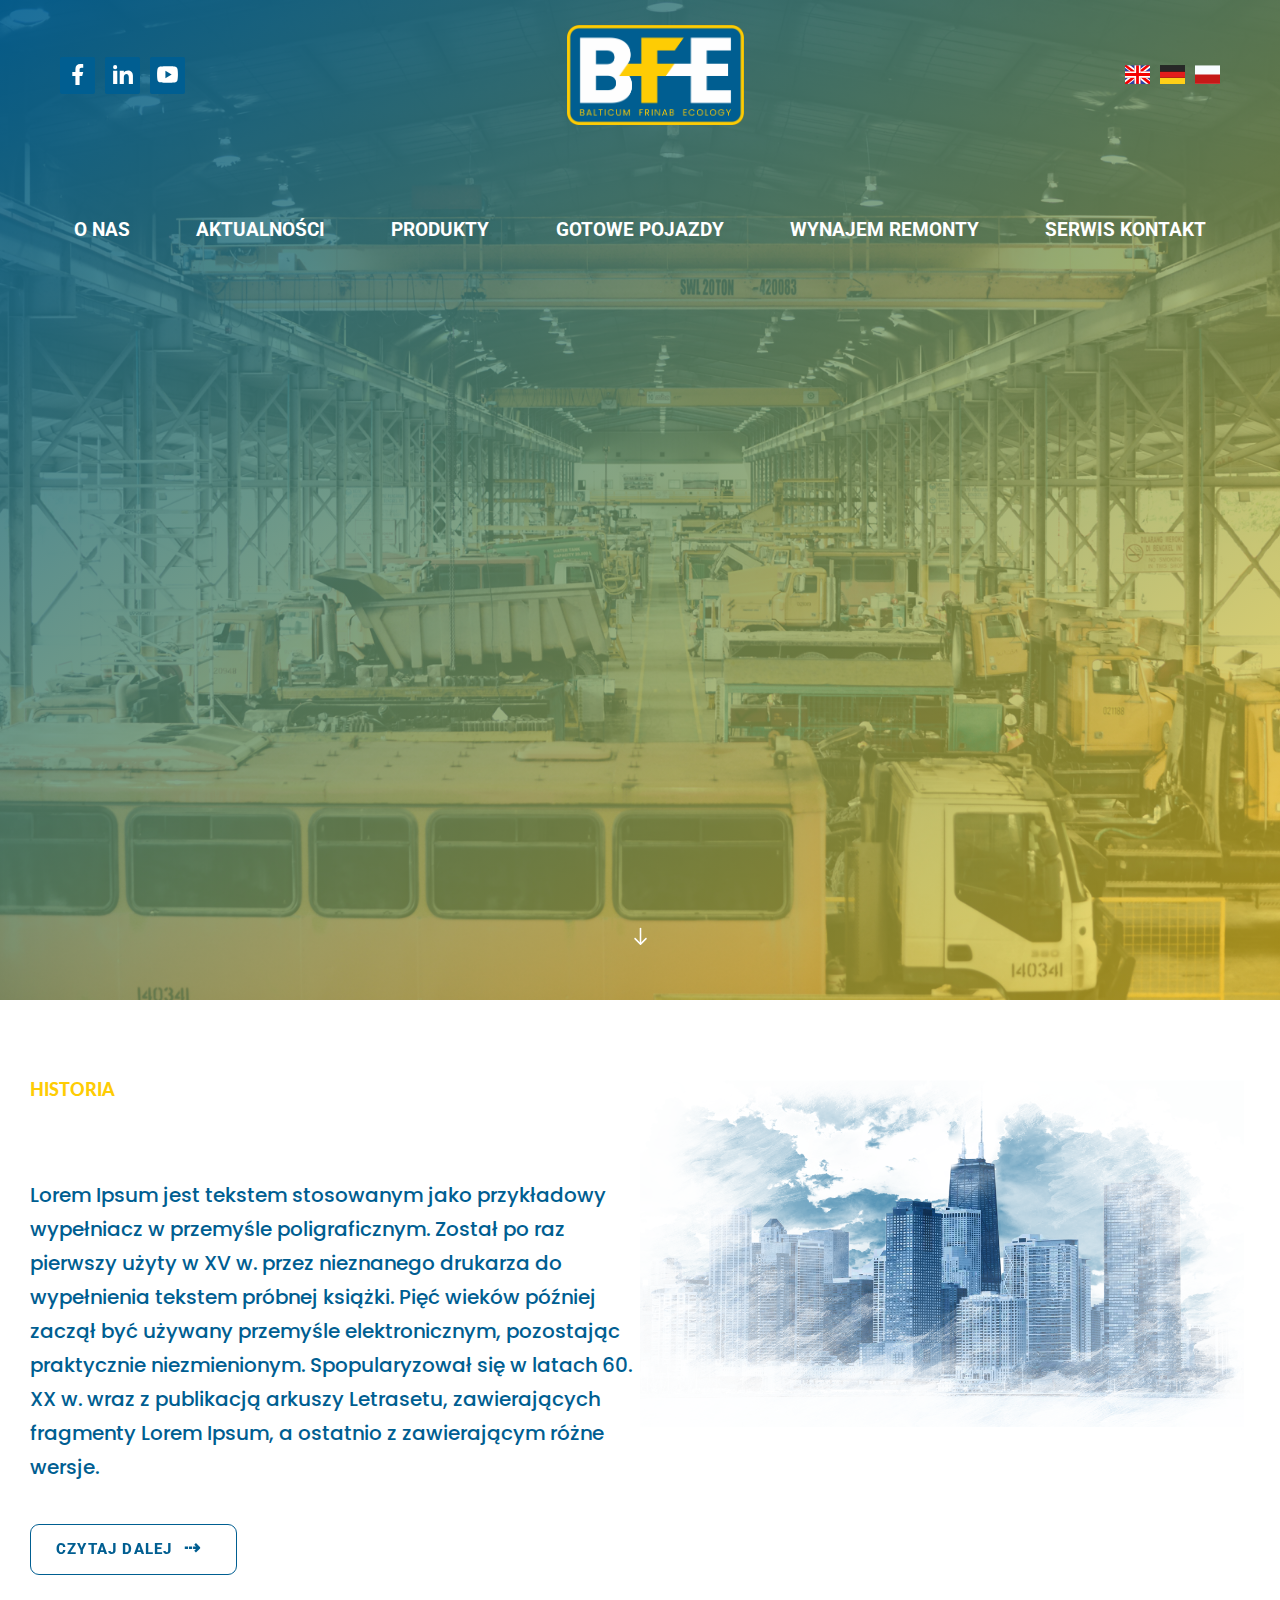
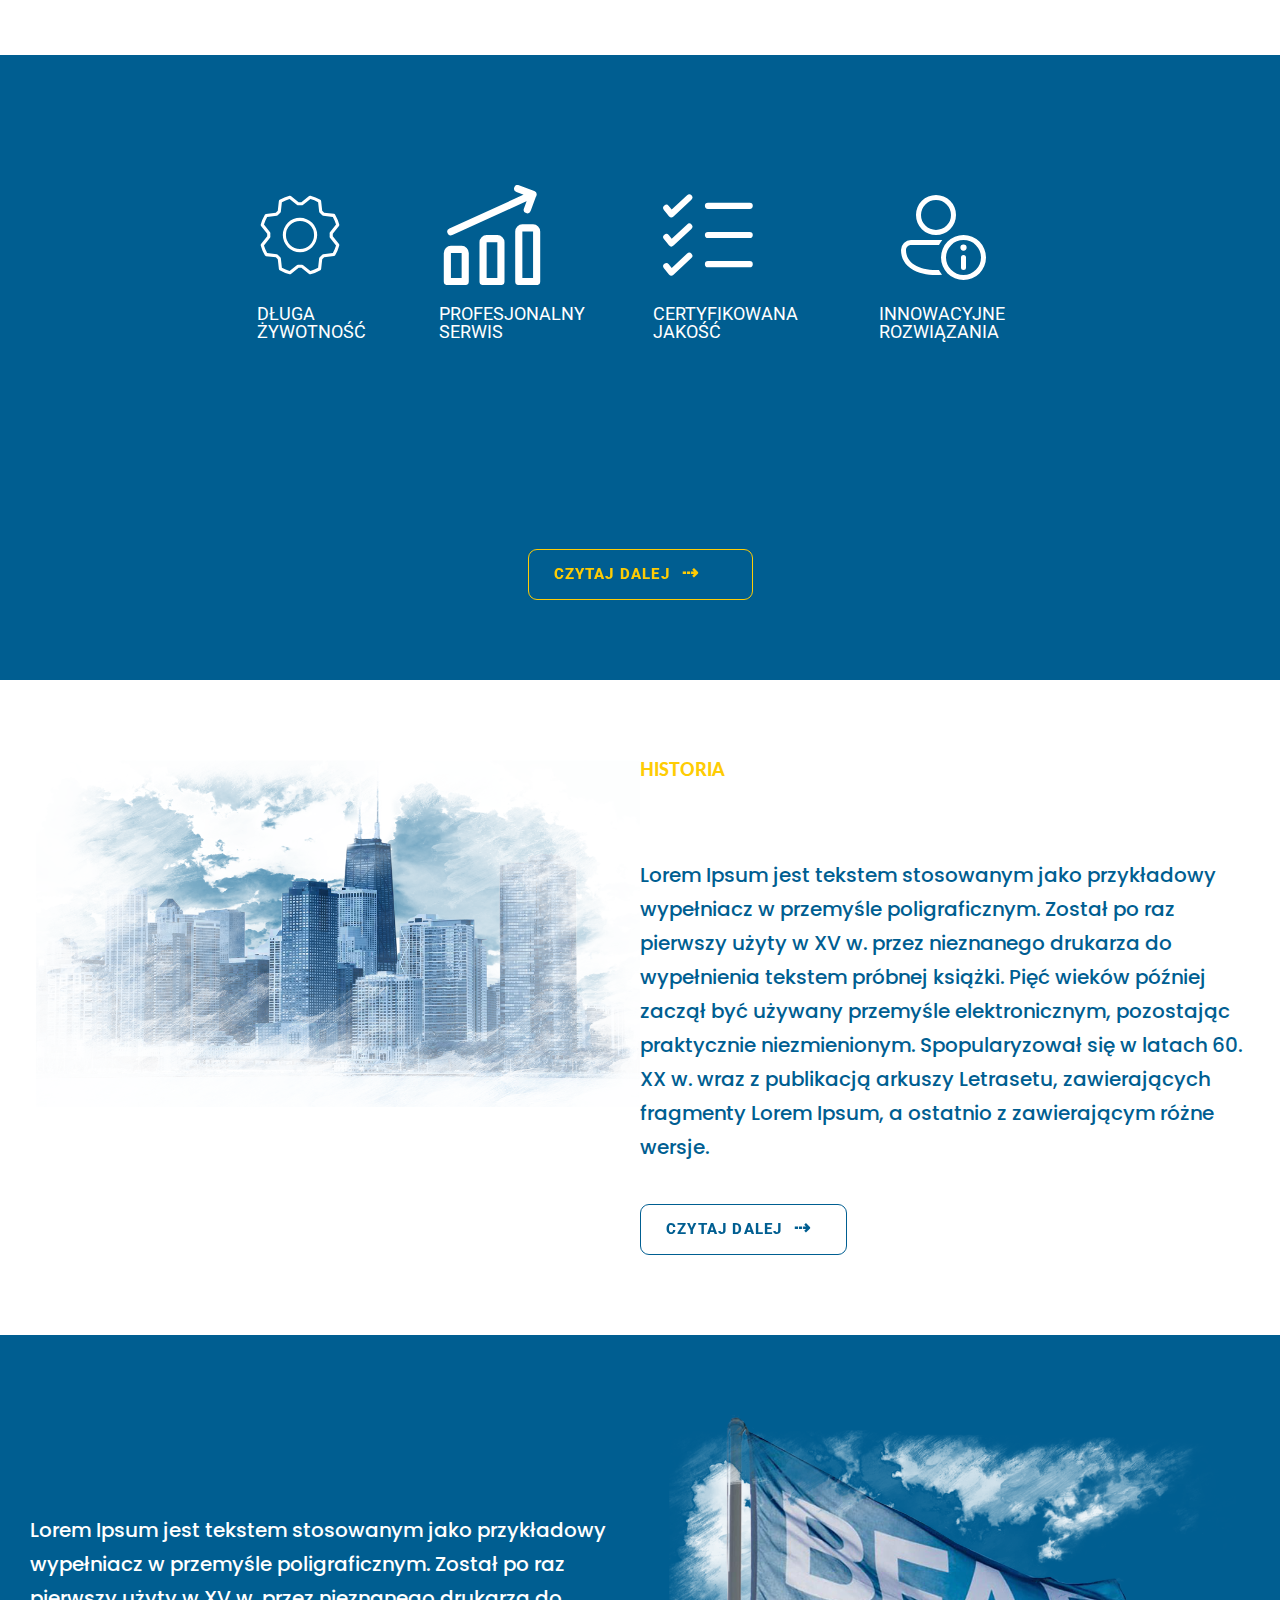
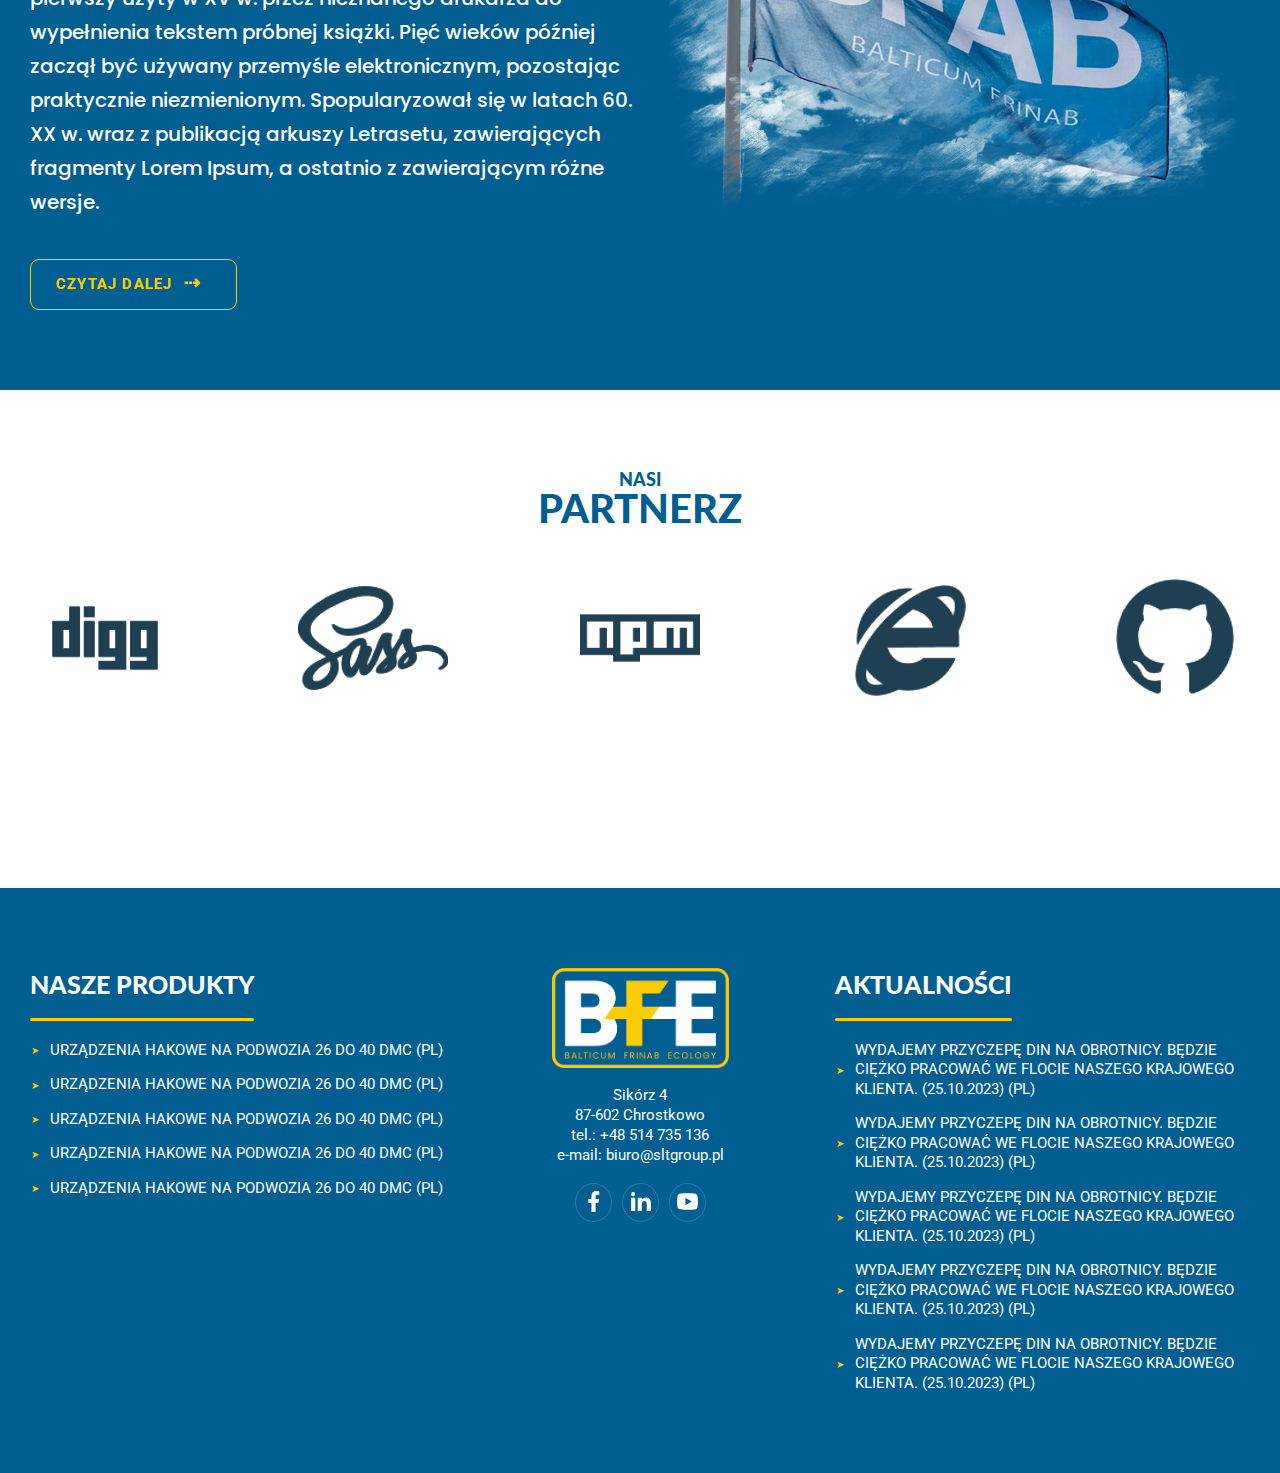
==== index1.html @ d6b35215 "BFE Project" ====
<!DOCTYPE html>
<html lang="en">

<head>
    <meta charset="UTF-8">
    <meta name="viewport" content="width=device-width, initial-scale=1.0">
    <link rel="stylesheet" href="/css/style.css">
    <title>BFE</title>
</head>

<body>

    <header class="header"
        style="background-image:linear-gradient(to bottom right, rgb(0 94 145 /.9), rgb(254 204 4 / .6)), url('./img/slider/1.jpg');">
        <div class="header-top-wrap">
            <div class="header-top">
                <div class="social-menu">
                    <a class="social-menu-link" href="https://www.facebook.com">
                        <svg xmlns="http://www.w3.org/2000/svg" class="social-icon" viewBox="0 0 24 24">
                            <path
                                d="M14 13.5h2.5l1-4H14v-2c0-1.03 0-2 2-2h1.5V2.14c-.326-.043-1.557-.14-2.857-.14C11.928 2 10 3.657 10 6.7v2.8H7v4h3V22h4v-8.5Z" />
                        </svg>
                    </a>
                    <a class="social-menu-link" href="https://www.linkedin.com">
                        <svg xmlns="http://www.w3.org/2000/svg" class="social-icon" viewBox="0 0 24 24">
                            <path
                                d="M6.94 5a2 2 0 1 1-4-.002a2 2 0 0 1 4 .002ZM7 8.48H3V21h4V8.48Zm6.32 0H9.34V21h3.94v-6.57c0-3.66 4.77-4 4.77 0V21H22v-7.93c0-6.17-7.06-5.94-8.72-2.91l.04-1.68Z" />
                        </svg>
                    </a>
                    <a class="social-menu-link" href="https://www.youtube.com">
                        <svg xmlns="http://www.w3.org/2000/svg" class="social-icon" viewBox="0 0 24 24">
                            <path
                                d="M12.244 4c.534.003 1.87.016 3.29.073l.504.022c1.429.067 2.857.183 3.566.38c.945.266 1.687 1.04 1.938 2.022c.4 1.56.45 4.602.456 5.339l.001.152v.174c-.007.737-.057 3.78-.457 5.339c-.254.985-.997 1.76-1.938 2.022c-.709.197-2.137.313-3.566.38l-.504.023c-1.42.056-2.756.07-3.29.072l-.235.001h-.255c-1.13-.007-5.856-.058-7.36-.476c-.944-.266-1.687-1.04-1.938-2.022c-.4-1.56-.45-4.602-.456-5.339v-.326c.006-.737.056-3.78.456-5.339c.254-.985.997-1.76 1.939-2.021c1.503-.419 6.23-.47 7.36-.476h.489ZM9.999 8.5v7l6-3.5l-6-3.5Z" />
                        </svg>
                    </a>
                </div>
                <div class="logo" style="background-image: url('./img/logo.png');"></div>
                <div class="lan-menu">
                    <a class="lan-menu-link" href="">
                        <svg xmlns="http://www.w3.org/2000/svg" class="lan-menu-icon" viewBox="0 0 32 24">
                            <defs>
                                <path id="flagpackGbUkm0" d="M0 0h32v24H0z" />
                            </defs>
                            <g fill="none">
                                <g clip-path="url(#flagpackGbUkm3)">
                                    <use href="#flagpackGbUkm0" />
                                    <path fill="#2E42A5" fill-rule="evenodd" d="M0 0v24h32V0H0Z" clip-rule="evenodd" />
                                    <mask id="flagpackGbUkm1" width="32" height="24" x="0" y="0"
                                        maskUnits="userSpaceOnUse" style="mask-type:luminance">
                                        <path fill="#fff" fill-rule="evenodd" d="M0 0v24h32V0H0Z" clip-rule="evenodd" />
                                    </mask>
                                    <g mask="url(#flagpackGbUkm1)">
                                        <path fill="#fff"
                                            d="m-3.563 22.285l7.042 2.979l28.68-22.026l3.715-4.426l-7.53-.995l-11.698 9.491l-9.416 6.396l-10.793 8.581Z" />
                                        <path fill="#F50100"
                                            d="M-2.6 24.372L.989 26.1L34.54-1.599h-5.037l-32.102 25.97Z" />
                                        <path fill="#fff"
                                            d="m35.563 22.285l-7.042 2.979L-.159 3.238l-3.715-4.426l7.53-.995l11.698 9.491l9.416 6.396l10.793 8.581Z" />
                                        <path fill="#F50100"
                                            d="m35.323 23.783l-3.588 1.728l-14.286-11.86l-4.236-1.324l-17.445-13.5H.806l17.434 13.18l4.631 1.588l12.452 10.188Z" />
                                        <mask id="flagpackGbUkm2" fill="#fff">
                                            <path fill-rule="evenodd"
                                                d="M19.778-2h-7.556V8H-1.972v8h14.194v10h7.556V16h14.25V8h-14.25V-2Z"
                                                clip-rule="evenodd" />
                                        </mask>
                                        <path fill="#F50100" fill-rule="evenodd"
                                            d="M19.778-2h-7.556V8H-1.972v8h14.194v10h7.556V16h14.25V8h-14.25V-2Z"
                                            clip-rule="evenodd" />
                                        <path fill="#fff"
                                            d="M12.222-2v-2h-2v2h2Zm7.556 0h2v-2h-2v2ZM12.222 8v2h2V8h-2ZM-1.972 8V6h-2v2h2Zm0 8h-2v2h2v-2Zm14.194 0h2v-2h-2v2Zm0 10h-2v2h2v-2Zm7.556 0v2h2v-2h-2Zm0-10v-2h-2v2h2Zm14.25 0v2h2v-2h-2Zm0-8h2V6h-2v2Zm-14.25 0h-2v2h2V8Zm-7.556-8h7.556v-4h-7.556v4Zm2 8V-2h-4V8h4Zm-16.194 2h14.194V6H-1.972v4Zm2 6V8h-4v8h4Zm12.194-2H-1.972v4h14.194v-4Zm2 12V16h-4v10h4Zm5.556-2h-7.556v4h7.556v-4Zm-2-8v10h4V16h-4Zm16.25-2h-14.25v4h14.25v-4Zm-2-6v8h4V8h-4Zm-12.25 2h14.25V6h-14.25v4Zm-2-12V8h4V-2h-4Z"
                                            mask="url(#flagpackGbUkm2)" />
                                    </g>
                                </g>
                                <defs>
                                    <clipPath id="flagpackGbUkm3">
                                        <use href="#flagpackGbUkm0" />
                                    </clipPath>
                                </defs>
                            </g>
                        </svg>
                    </a>
                    <a class="lan-menu-link" href="">
                        <svg xmlns="http://www.w3.org/2000/svg" class="lan-menu-icon" viewBox="0 0 32 24">
                            <defs>
                                <path id="flagpackDe0" d="M0 0h32v24H0z" />
                            </defs>
                            <g clip-path="url(#flagpackDe1)">
                                <use href="#flagpackDe0" />
                                <path fill="#FFD018" fill-rule="evenodd" d="M0 16h32v8H0v-8Z" clip-rule="evenodd" />
                                <path fill="#E31D1C" fill-rule="evenodd" d="M0 8h32v8H0V8Z" clip-rule="evenodd" />
                                <path fill="#272727" fill-rule="evenodd" d="M0 0h32v8H0V0Z" clip-rule="evenodd" />
                            </g>
                            <defs>
                                <clipPath id="flagpackDe1">
                                    <use href="#flagpackDe0" />
                                </clipPath>
                            </defs>
                        </svg>
                    </a>
                    <a class="lan-menu-link" href="">
                        <svg xmlns="http://www.w3.org/2000/svg" class="lan-menu-icon" viewBox="0 0 32 24">
                            <defs>
                                <path id="flagpackPl0" d="M0 0h32v24H0z" />
                            </defs>
                            <g fill="none">
                                <g clip-path="url(#flagpackPl2)">
                                    <use href="#flagpackPl0" />
                                    <path fill="#F7FCFF" fill-rule="evenodd" d="M0 0v24h32V0H0Z" clip-rule="evenodd" />
                                    <mask id="flagpackPl1" width="32" height="24" x="0" y="0" maskUnits="userSpaceOnUse"
                                        style="mask-type:luminance">
                                        <path fill="#fff" fill-rule="evenodd" d="M0 0v24h32V0H0Z" clip-rule="evenodd" />
                                    </mask>
                                    <g mask="url(#flagpackPl1)">
                                        <path fill="#C51918" fill-rule="evenodd" d="M0 12v12h32V12H0Z"
                                            clip-rule="evenodd" />
                                    </g>
                                </g>
                                <defs>
                                    <clipPath id="flagpackPl2">
                                        <use href="#flagpackPl0" />
                                    </clipPath>
                                </defs>
                            </g>
                        </svg>
                    </a>
                </div>
                <div class="burger">
                    <svg xmlns="http://www.w3.org/2000/svg" class="burger-icon burger-open" viewBox="0 0 24 24">
                        <path stroke-linecap="round" stroke-linejoin="round" stroke-width="1.5"
                            d="M3 6.001h18m-18 6h18m-18 6h18" />
                    </svg>
                    <svg xmlns="http://www.w3.org/2000/svg" class="burger-icon burger-close" viewBox="1 1 21 21">
                        <path stroke-linecap="round" stroke-linejoin="round" stroke-width="2"
                            d="m7 7l10 10M7 17L17 7" />
                    </svg>
                </div>
            </div>
        </div>
        <div class="header-menu">
            <ul class="menu">
                <li class="menu-item"><a href="#" title="O NAS">O NAS</a></li>
                <li class="menu-item menu-item-has-children">
                    <a href="#" title="AKTUALNOŚCI">AKTUALNOŚCI</a>
                    <!-- <ul class="sub-menu">
                        <li class="menu-item"><a href="#two">Sub One</a></li>
                        <li class="menu-item"><a href="#two">Sub Two</a></li>
                    </ul> -->
                </li>
                <li class="menu-item"><a href="#" title="PRODUKTY">PRODUKTY</a></li>
                <li class="menu-item"><a href="#" title="GOTOWE POJAZDY">GOTOWE POJAZDY</a></li>
                <li class="menu-item"><a href="#" title="WYNAJEM REMONTY">WYNAJEM REMONTY</a></li>
                <li class="menu-item"><a href="#" title="SERWIS KONTAKT">SERWIS KONTAKT</a></li>
                <span class="marker"></span>
            </ul>
        </div>
        <div class="heroslider-wrap">
            <div class="heroslider">
                <div class="heroslider-slide">
                    <div class="heroslider-textbox">
                        <h2 class="heading-secondary heroslider-marker">
                            <span class="color-primary">Czym</span>
                            <span class="color-white">jest Lorem Ipsum?</span>
                        </h2>
                        <p class="paragraph-primary color-white">
                            Lorem Ipsum jest tekstem stosowanym jako przykładowy wypełniacz w przemyśle poligraficznym.
                            Został po raz pierwszy użyty w XV w. przez nieznanego drukarza do wypełnienia tekstem
                            próbnej
                            książki.
                        </p>
                        <a href="" class="btn btn-secondary">
                            <span>Czytaj dalej</span>
                            <span>&#8674;</span>
                        </a>
                    </div>
                    <div class="heroslider-imgbox">
                        <div class="heroslider-img" style="background-image: url('./img/cars/1.png');"></div>
                        <div class="heroslider-img" style="background-image: url('./img/cars/3.png');"></div>
                    </div>
                </div>
                <div class="heroslider-slide">
                    <div class="heroslider-textbox">
                        <h2 class="heading-secondary heroslider-marker">
                            <span class="color-primary">Czym</span>
                            <span class="color-white">jest Lorem Ipsum?</span>
                        </h2>
                        <p class="paragraph-primary color-white">
                            Lorem Ipsum jest tekstem stosowanym jako przykładowy wypełniacz w przemyśle poligraficznym.
                            Został po raz pierwszy użyty w XV w. przez nieznanego drukarza do wypełnienia tekstem
                            próbnej
                            książki.
                        </p>
                        <a href="" class="btn btn-secondary">
                            <span>Czytaj dalej</span>
                            <span>&#8674;</span>
                        </a>
                    </div>
                    <div class="heroslider-imgbox">
                        <div class="heroslider-img" style="background-image: url('./img/cars/1.png');"></div>
                        <div class="heroslider-img" style="background-image: url('./img/cars/3.png');"></div>
                    </div>
                </div>
                <div class="heroslider-slide">
                    <div class="heroslider-textbox">
                        <h2 class="heading-secondary heroslider-marker">
                            <span class="color-primary">Czym</span>
                            <span class="color-white">jest Lorem Ipsum?</span>
                        </h2>
                        <p class="paragraph-primary color-white">
                            Lorem Ipsum jest tekstem stosowanym jako przykładowy wypełniacz w przemyśle poligraficznym.
                            Został po raz pierwszy użyty w XV w. przez nieznanego drukarza do wypełnienia tekstem
                            próbnej
                            książki.
                        </p>
                        <a href="" class="btn btn-secondary">
                            <span>Czytaj dalej</span>
                            <span>&#8674;</span>
                        </a>
                    </div>
                    <div class="heroslider-imgbox">
                        <div class="heroslider-img" style="background-image: url('./img/cars/1.png');"></div>
                        <div class="heroslider-img" style="background-image: url('./img/cars/3.png');"></div>
                    </div>
                </div>
            </div>
            <div class="heroslider-controls"></div>
        </div>
        <div class="header-down-btn">
            <svg xmlns="http://www.w3.org/2000/svg" viewBox="0 0 9 16">
                <path d="M4.5 13c-.28 0-.5-.22-.5-.5v-9c0-.28.22-.5.5-.5s.5.22.5.5v9c0 .28-.22.5-.5.5Z" />
                <path
                    d="M4.5 14a.47.47 0 0 1-.35-.15l-3.5-3.5c-.2-.2-.2-.51 0-.71c.2-.2.51-.2.71 0l3.15 3.15l3.15-3.15c.2-.2.51-.2.71 0c.2.2.2.51 0 .71l-3.5 3.5c-.1.1-.23.15-.35.15Z" />
            </svg>
        </div>
    </header>

    <main>
        <section class="section-history">
            <div class="container">
                <div class="row">
                    <div class="col1of2">
                        <div class="textbox-primary">
                            <div class="bg-marker marker-blue">
                                <h3 class="heading-tertiary color-secondary">HISTORIA</h3>
                                <h2 class="heading-primary color-white">BFE GROUP</h2>
                            </div>
                            <p class="paragraph-primary color-primary">
                                Lorem Ipsum jest tekstem stosowanym jako przykładowy wypełniacz w przemyśle
                                poligraficznym.
                                Został po raz pierwszy użyty w XV w. przez nieznanego drukarza do wypełnienia tekstem
                                próbnej książki. Pięć wieków później zaczął być używany przemyśle elektronicznym,
                                pozostając
                                praktycznie niezmienionym. Spopularyzował się w latach 60. XX w. wraz z publikacją
                                arkuszy
                                Letrasetu, zawierających fragmenty Lorem Ipsum, a ostatnio z zawierającym różne wersje.
                            </p>
                            <a href="" class="btn btn-primary">
                                <span>Czytaj dalej</span>
                                <span>&#8674;</span>
                            </a>
                        </div>

                    </div>
                    <div class="col1of2">
                        <div class="bgimg bgimg-left flexend size-primary-b"
                            style="background-image: url('./img/cars/skyscrapercolor.png');">
                            <img class="img-primary size-tertiary" src="./img/cars/3.png">
                        </div>
                    </div>
                </div>
            </div>
        </section>
        <section class="section-why">
            <div class="why container">
                <div class="why-imgbox">
                    <ul class="why-list">
                        <li class="why-item">
                            <svg xmlns="http://www.w3.org/2000/svg" class="why-itme-icon" viewBox="0 0 256 256">
                                <path class="animated-gear"
                                    d="M128 84a44 44 0 1 0 44 44a44.05 44.05 0 0 0-44-44Zm0 80a36 36 0 1 1 36-36a36 36 0 0 1-36 36Zm83.93-32.49q.13-3.51 0-7l15.83-19.79a4 4 0 0 0 .75-3.53A103.64 103.64 0 0 0 218 75.9a4 4 0 0 0-3-2l-25.19-2.8a88.885 88.885 0 0 0-4.95-4.95L182.07 41a4 4 0 0 0-2-3a104 104 0 0 0-25.25-10.5a4 4 0 0 0-3.53.74l-19.78 15.83q-3.51-.14-7 0L104.7 28.24a4 4 0 0 0-3.53-.75A103.64 103.64 0 0 0 75.9 38a4 4 0 0 0-2 3l-2.8 25.19a88.885 88.885 0 0 0-4.95 4.95L41 73.93a4 4 0 0 0-3 2a104 104 0 0 0-10.5 25.25a4 4 0 0 0 .74 3.53l15.83 19.78q-.14 3.51 0 7L28.24 151.3a4 4 0 0 0-.75 3.53A103.64 103.64 0 0 0 38 180.1a4 4 0 0 0 3 2l25.19 2.8c1.58 1.71 3.24 3.37 4.95 4.95l2.8 25.2a4 4 0 0 0 2 3a104 104 0 0 0 25.28 10.46a4 4 0 0 0 3.53-.74l19.78-15.83q3.51.13 7 0l19.79 15.83a4 4 0 0 0 2.5.88a4 4 0 0 0 1-.13A103.64 103.64 0 0 0 180.1 218a4 4 0 0 0 2-3l2.8-25.19c1.71-1.58 3.37-3.24 4.95-4.95l25.2-2.8a4 4 0 0 0 3-2a104 104 0 0 0 10.46-25.28a4 4 0 0 0-.74-3.53Zm.17 42.83l-24.67 2.74a4 4 0 0 0-2.55 1.32a76.2 76.2 0 0 1-6.48 6.48a4 4 0 0 0-1.32 2.55l-2.74 24.66a95.45 95.45 0 0 1-19.64 8.15l-19.38-15.51a4 4 0 0 0-2.5-.87h-.24a73.67 73.67 0 0 1-9.16 0a4 4 0 0 0-2.74.87l-19.37 15.5a95.33 95.33 0 0 1-19.65-8.13l-2.74-24.67a4 4 0 0 0-1.32-2.55a76.2 76.2 0 0 1-6.48-6.48a4 4 0 0 0-2.55-1.32l-24.66-2.74a95.45 95.45 0 0 1-8.15-19.64l15.51-19.38a4 4 0 0 0 .87-2.74a77.76 77.76 0 0 1 0-9.16a4 4 0 0 0-.87-2.74l-15.5-19.37a95.33 95.33 0 0 1 8.13-19.65l24.67-2.74a4 4 0 0 0 2.55-1.32a76.2 76.2 0 0 1 6.48-6.48a4 4 0 0 0 1.32-2.55l2.74-24.66a95.45 95.45 0 0 1 19.64-8.15l19.38 15.51a4 4 0 0 0 2.74.87a73.67 73.67 0 0 1 9.16 0a4 4 0 0 0 2.74-.87l19.37-15.5a95.33 95.33 0 0 1 19.65 8.13l2.74 24.67a4 4 0 0 0 1.32 2.55a76.2 76.2 0 0 1 6.48 6.48a4 4 0 0 0 2.55 1.32l24.66 2.74a95.45 95.45 0 0 1 8.15 19.64l-15.51 19.38a4 4 0 0 0-.87 2.74a77.76 77.76 0 0 1 0 9.16a4 4 0 0 0 .87 2.74l15.5 19.37a95.33 95.33 0 0 1-8.13 19.65Z" />
                            </svg>
                            <span class="why-item-text">Długa żywotność</span>
                        </li>
                        <li class="why-item">
                            <svg xmlns="http://www.w3.org/2000/svg" class="why-itme-icon" viewBox="0 0 14 14">
                                <path fill="none" stroke="white" stroke-linecap="round" stroke-linejoin="round"
                                    d="m1.24 6.54l11.5-5.23M10.59.5l2.15.81l-.8 2.15m1.31 10.05h-2.5h0v-7a.5.5 0 0 1 .5-.5h1.5a.5.5 0 0 1 .5.5v7h0Zm-5 0h-2.5h0v-5.5a.5.5 0 0 1 .5-.5h1.5a.5.5 0 0 1 .5.5v5.5h0Zm-5 0H.75h0v-4a.5.5 0 0 1 .5-.5h1.5a.5.5 0 0 1 .5.5v4h0Z" />
                            </svg>
                            <span class="why-item-text">Profesjonalny serwis</span>
                        </li>
                        <li class="why-item">
                            <svg xmlns="http://www.w3.org/2000/svg" class="why-itme-icon" viewBox="0 0 24 24">
                                <path fill-rule="evenodd"
                                    d="M8.048 2.488a.75.75 0 0 1-.036 1.06l-4.286 4a.75.75 0 0 1-1.095-.076l-1.214-1.5a.75.75 0 0 1 1.166-.944l.708.875l3.697-3.451a.75.75 0 0 1 1.06.036ZM11.25 5a.75.75 0 0 1 .75-.75h10a.75.75 0 0 1 0 1.5H12a.75.75 0 0 1-.75-.75ZM8.048 9.488a.75.75 0 0 1-.036 1.06l-4.286 4a.75.75 0 0 1-1.095-.076l-1.214-1.5a.75.75 0 1 1 1.166-.944l.708.875l3.697-3.451a.75.75 0 0 1 1.06.036ZM11.25 12a.75.75 0 0 1 .75-.75h10a.75.75 0 0 1 0 1.5H12a.75.75 0 0 1-.75-.75Zm-3.202 4.488a.75.75 0 0 1-.036 1.06l-4.286 4a.75.75 0 0 1-1.095-.076l-1.214-1.5a.75.75 0 1 1 1.166-.944l.708.875l3.697-3.451a.75.75 0 0 1 1.06.036ZM11.25 19a.75.75 0 0 1 .75-.75h10a.75.75 0 0 1 0 1.5H12a.75.75 0 0 1-.75-.75Z"
                                    clip-rule="evenodd" />
                            </svg>
                            <span class="why-item-text">Certyfikowana jakość</span>
                        </li>
                        <li class="why-item">
                            <svg xmlns="http://www.w3.org/2000/svg" class="why-itme-icon" viewBox="0 0 20 20">
                                <path
                                    d="M9 2a4 4 0 1 0 0 8a4 4 0 0 0 0-8ZM6 6a3 3 0 1 1 6 0a3 3 0 0 1-6 0Zm-1.991 5A2.001 2.001 0 0 0 2 13c0 1.691.833 2.966 2.135 3.797C5.417 17.614 7.145 18 9 18c.41 0 .816-.019 1.21-.057a5.501 5.501 0 0 1-.618-.958C9.398 16.995 9.2 17 9 17c-1.735 0-3.257-.364-4.327-1.047C3.623 15.283 3 14.31 3 13c0-.553.448-1 1.009-1h5.59c.184-.358.405-.693.658-1H4.01Zm9.866 1.5a.625.625 0 1 1 1.25 0a.625.625 0 0 1-1.25 0Zm1.125 4a.5.5 0 0 1-1 0v-2a.5.5 0 0 1 1 0v2Zm-5-2a4.5 4.5 0 1 1 9 0a4.5 4.5 0 0 1-9 0Zm1 0a3.5 3.5 0 1 0 7 0a3.5 3.5 0 0 0-7 0Z" />
                            </svg>
                            <span class="why-item-text">Innowacyjne rozwiązania</span>
                        </li>
                    </ul>
                </div>
                <div class="why-textbox">
                    <div class="bg-marker marker-yellow">
                        <h3 class="heading-tertiary color-primary">DLACZEGO</h3>
                        <h2 class="heading-primary color-primary">BFE GROUP</h2>
                    </div>
                    <a href="" class="btn btn-tertiary">
                        <span>Czytaj dalej</span>
                        <span>&#8674;</span>
                    </a>
                </div>
            </div>
        </section>
        <section class="section-history">
            <div class="container">
                <div class="row row-reverse">
                    <div class="col1of2">
                        <div class="textbox-primary">
                            <div class="bg-marker marker-blue">
                                <h3 class="heading-tertiary color-secondary">HISTORIA</h3>
                                <h2 class="heading-primary color-white">BFE GROUP</h2>
                            </div>
                            <p class="paragraph-primary color-primary">
                                Lorem Ipsum jest tekstem stosowanym jako przykładowy wypełniacz w przemyśle
                                poligraficznym.
                                Został po raz pierwszy użyty w XV w. przez nieznanego drukarza do wypełnienia tekstem
                                próbnej książki. Pięć wieków później zaczął być używany przemyśle elektronicznym,
                                pozostając
                                praktycznie niezmienionym. Spopularyzował się w latach 60. XX w. wraz z publikacją
                                arkuszy
                                Letrasetu, zawierających fragmenty Lorem Ipsum, a ostatnio z zawierającym różne wersje.
                            </p>
                            <a href="" class="btn btn-primary">
                                <span>Czytaj dalej</span>
                                <span>&#8674;</span>
                            </a>
                        </div>
                    </div>
                    <div class="col1of2">
                        <div class="bgimg bgimg-right flexstart size-primary-b"
                            style="background-image: url('./img/cars/skyscrapercolor.png');">
                            <img class="img-primary size-tertiary" src="./img/cars/1-reverse.png">
                        </div>
                    </div>
                </div>
            </div>
        </section>
        <section class="section-about">
            <div class="container">
                <div class="row">
                    <div class="col1of2">
                        <div class="textbox-primary">
                            <div class="bg-marker marker-yellow">
                                <h3 class="heading-tertiary color-primary">O NAS</h3>
                                <h2 class="heading-primary color-primary">BFE GROUP</h2>
                            </div>
                            <p class="paragraph-primary color-white">
                                Lorem Ipsum jest tekstem stosowanym jako przykładowy wypełniacz w przemyśle
                                poligraficznym.
                                Został po raz pierwszy użyty w XV w. przez nieznanego drukarza do wypełnienia tekstem
                                próbnej książki. Pięć wieków później zaczął być używany przemyśle elektronicznym,
                                pozostając
                                praktycznie niezmienionym. Spopularyzował się w latach 60. XX w. wraz z publikacją
                                arkuszy
                                Letrasetu, zawierających fragmenty Lorem Ipsum, a ostatnio z zawierającym różne wersje.
                            </p>
                            <a href="" class="btn btn-tertiary">
                                <span>Czytaj dalej</span>
                                <span>&#8674;</span>
                            </a>
                        </div>
                    </div>
                    <div class="col1of2">
                        <img class="img-secondary" src="./img/cars/sectionflag.png" />
                    </div>
                </div>
            </div>
        </section>
        <section class="section-logoslider">
            <div class="container">
                <div class="flexcenter">
                    <span class="bg-marker marker-yellow text-center">
                        <h3 class="heading-tertiary color-primary">NASI</h3>
                        <h2 class="heading-primary color-primary">PARTNERZ</h2>
                    </span>
                </div>
                <div class="logoslider-wrap">
                    <div class="logoslider">
                        <div class="logoslider-slide">
                            <div class="logoslider-img" style="background-image: url('./img/logos/1.png');"></div>
                            <div class="logoslider-img" style="background-image: url('./img/logos/2.png');"></div>
                            <div class="logoslider-img" style="background-image: url('./img/logos/3.png');"></div>
                            <div class="logoslider-img" style="background-image: url('./img/logos/4.png');"></div>
                            <div class="logoslider-img" style="background-image: url('./img/logos/5.png');"></div>
                        </div>
                        <div class="logoslider-slide">
                            <div class="logoslider-img" style="background-image: url('./img/logos/1.png');"></div>
                            <div class="logoslider-img" style="background-image: url('./img/logos/2.png');"></div>
                            <div class="logoslider-img" style="background-image: url('./img/logos/3.png');"></div>
                            <div class="logoslider-img" style="background-image: url('./img/logos/4.png');"></div>
                            <div class="logoslider-img" style="background-image: url('./img/logos/5.png');"></div>
                        </div>
                    </div>
                    <div class="logoslider-controls">

                    </div>
                </div>
            </div>
        </section>
    </main>

    <footer class="footer">
        <div class="container">
            <div class="row order3">
                <div class="col2of5">
                    <div class="footer-box">
                        <div class="textbox-primary">
                            <h3 class="heading-quaternary color-white title-marker">NASZE PRODUKTY</h3>
                            <div class="footer-menu">
                                <ul class="menu">
                                    <li class="menu-item">
                                        <a href="#">URZĄDZENIA HAKOWE NA PODWOZIA 26 DO 40 DMC (PL)</a>
                                    </li>
                                    <li class="menu-item">
                                        <a href="#">URZĄDZENIA HAKOWE NA PODWOZIA 26 DO 40 DMC (PL)</a>
                                    </li>
                                    <li class="menu-item">
                                        <a href="#">URZĄDZENIA HAKOWE NA PODWOZIA 26 DO 40 DMC (PL)</a>
                                    </li>
                                    <li class="menu-item">
                                        <a href="#">URZĄDZENIA HAKOWE NA PODWOZIA 26 DO 40 DMC (PL)</a>
                                    </li>
                                    <li class="menu-item">
                                        <a href="#">URZĄDZENIA HAKOWE NA PODWOZIA 26 DO 40 DMC (PL)</a>
                                    </li>
                                </ul>
                            </div>
                        </div>
                    </div>
                </div>
                <div class="col1of5">
                    <div class="textbox-secondary">
                        <div class="logo" style="background-image: url('./img/logo.png');"></div>
                        <address class="flexcenter-v gap05">
                            <span class="color-white text-size-s text-style-n">Sikórz 4</span>
                            <span class="color-white text-size-s text-style-n">87-602 Chrostkowo</span>
                            <span class="color-white text-size-s text-style-n">tel.: +48 514 735 136</span>
                            <span class="color-white text-size-s text-style-n">e-mail: biuro@sltgroup.pl</span>
                        </address>
                        <div class="social-menu">
                            <a class="social-menu-link" href="https://www.facebook.com">
                                <svg xmlns="http://www.w3.org/2000/svg" class="social-icon" viewBox="0 0 24 24">
                                    <path
                                        d="M14 13.5h2.5l1-4H14v-2c0-1.03 0-2 2-2h1.5V2.14c-.326-.043-1.557-.14-2.857-.14C11.928 2 10 3.657 10 6.7v2.8H7v4h3V22h4v-8.5Z" />
                                </svg>
                            </a>
                            <a class="social-menu-link" href="https://www.linkedin.com">
                                <svg xmlns="http://www.w3.org/2000/svg" class="social-icon" viewBox="0 0 24 24">
                                    <path
                                        d="M6.94 5a2 2 0 1 1-4-.002a2 2 0 0 1 4 .002ZM7 8.48H3V21h4V8.48Zm6.32 0H9.34V21h3.94v-6.57c0-3.66 4.77-4 4.77 0V21H22v-7.93c0-6.17-7.06-5.94-8.72-2.91l.04-1.68Z" />
                                </svg>
                            </a>
                            <a class="social-menu-link" href="https://www.youtube.com">
                                <svg xmlns="http://www.w3.org/2000/svg" class="social-icon" viewBox="0 0 24 24">
                                    <path
                                        d="M12.244 4c.534.003 1.87.016 3.29.073l.504.022c1.429.067 2.857.183 3.566.38c.945.266 1.687 1.04 1.938 2.022c.4 1.56.45 4.602.456 5.339l.001.152v.174c-.007.737-.057 3.78-.457 5.339c-.254.985-.997 1.76-1.938 2.022c-.709.197-2.137.313-3.566.38l-.504.023c-1.42.056-2.756.07-3.29.072l-.235.001h-.255c-1.13-.007-5.856-.058-7.36-.476c-.944-.266-1.687-1.04-1.938-2.022c-.4-1.56-.45-4.602-.456-5.339v-.326c.006-.737.056-3.78.456-5.339c.254-.985.997-1.76 1.939-2.021c1.503-.419 6.23-.47 7.36-.476h.489ZM9.999 8.5v7l6-3.5l-6-3.5Z" />
                                </svg>
                            </a>
                        </div>
                    </div>
                </div>
                <div class="col2of5">
                    <div class="footer-box">
                        <div class="textbox-primary maxW40">
                            <h3 class="heading-quaternary color-white title-marker">AKTUALNOŚCI</h3>
                            <div class="footer-menu">
                                <ul class="menu">
                                    <li class="menu-item">
                                        <a href="#">WYDAJEMY PRZYCZEPĘ DIN NA OBROTNICY. BĘDZIE CIĘŻKO PRACOWAĆ WE
                                            FLOCIE NASZEGO KRAJOWEGO KLIENTA. (25.10.2023) (PL)</a>
                                    </li>
                                    <li class="menu-item">
                                        <a href="#">WYDAJEMY PRZYCZEPĘ DIN NA OBROTNICY. BĘDZIE CIĘŻKO PRACOWAĆ WE
                                            FLOCIE NASZEGO KRAJOWEGO KLIENTA. (25.10.2023) (PL)</a>
                                    </li>
                                    <li class="menu-item">
                                        <a href="#">WYDAJEMY PRZYCZEPĘ DIN NA OBROTNICY. BĘDZIE CIĘŻKO PRACOWAĆ WE
                                            FLOCIE NASZEGO KRAJOWEGO KLIENTA. (25.10.2023) (PL)</a>
                                    </li>
                                    <li class="menu-item">
                                        <a href="#">WYDAJEMY PRZYCZEPĘ DIN NA OBROTNICY. BĘDZIE CIĘŻKO PRACOWAĆ WE
                                            FLOCIE NASZEGO KRAJOWEGO KLIENTA. (25.10.2023) (PL)</a>
                                    </li>
                                    <li class="menu-item">
                                        <a href="#">WYDAJEMY PRZYCZEPĘ DIN NA OBROTNICY. BĘDZIE CIĘŻKO PRACOWAĆ WE
                                            FLOCIE NASZEGO KRAJOWEGO KLIENTA. (25.10.2023) (PL)</a>
                                    </li>
                                </ul>
                            </div>
                        </div>
                    </div>
                </div>
            </div>
        </div>
    </footer>

    <script type="module" src="./src/app.js"></script>
</body>

</html>
---- css/style.css ----
/* pages */
@import "./pages/single-product.css";
@import "./pages/contact.css";
@import "./pages/pages.css";
@import "./pages/home.css";
/* components */
@import "./components/accordion.css";
@import "./components/newsslider.css";
@import "./components/social-links.css";
@import "./components/logoslider.css";
@import "./components/why.css";
@import "./components/heroslider.css";
@import "./components/btn.css";
@import "./components/footer.css";
@import "./components/header.css";
/* base */
@import "./base/animations.css";
@import "./base/reveals.css";
@import "./base/typography.css";
@import "./base/utilities.css";
@import "./base/veriables.css";
@import "./base/layout.css";
@import "./base/queries.css";
@import "./base/base.css";
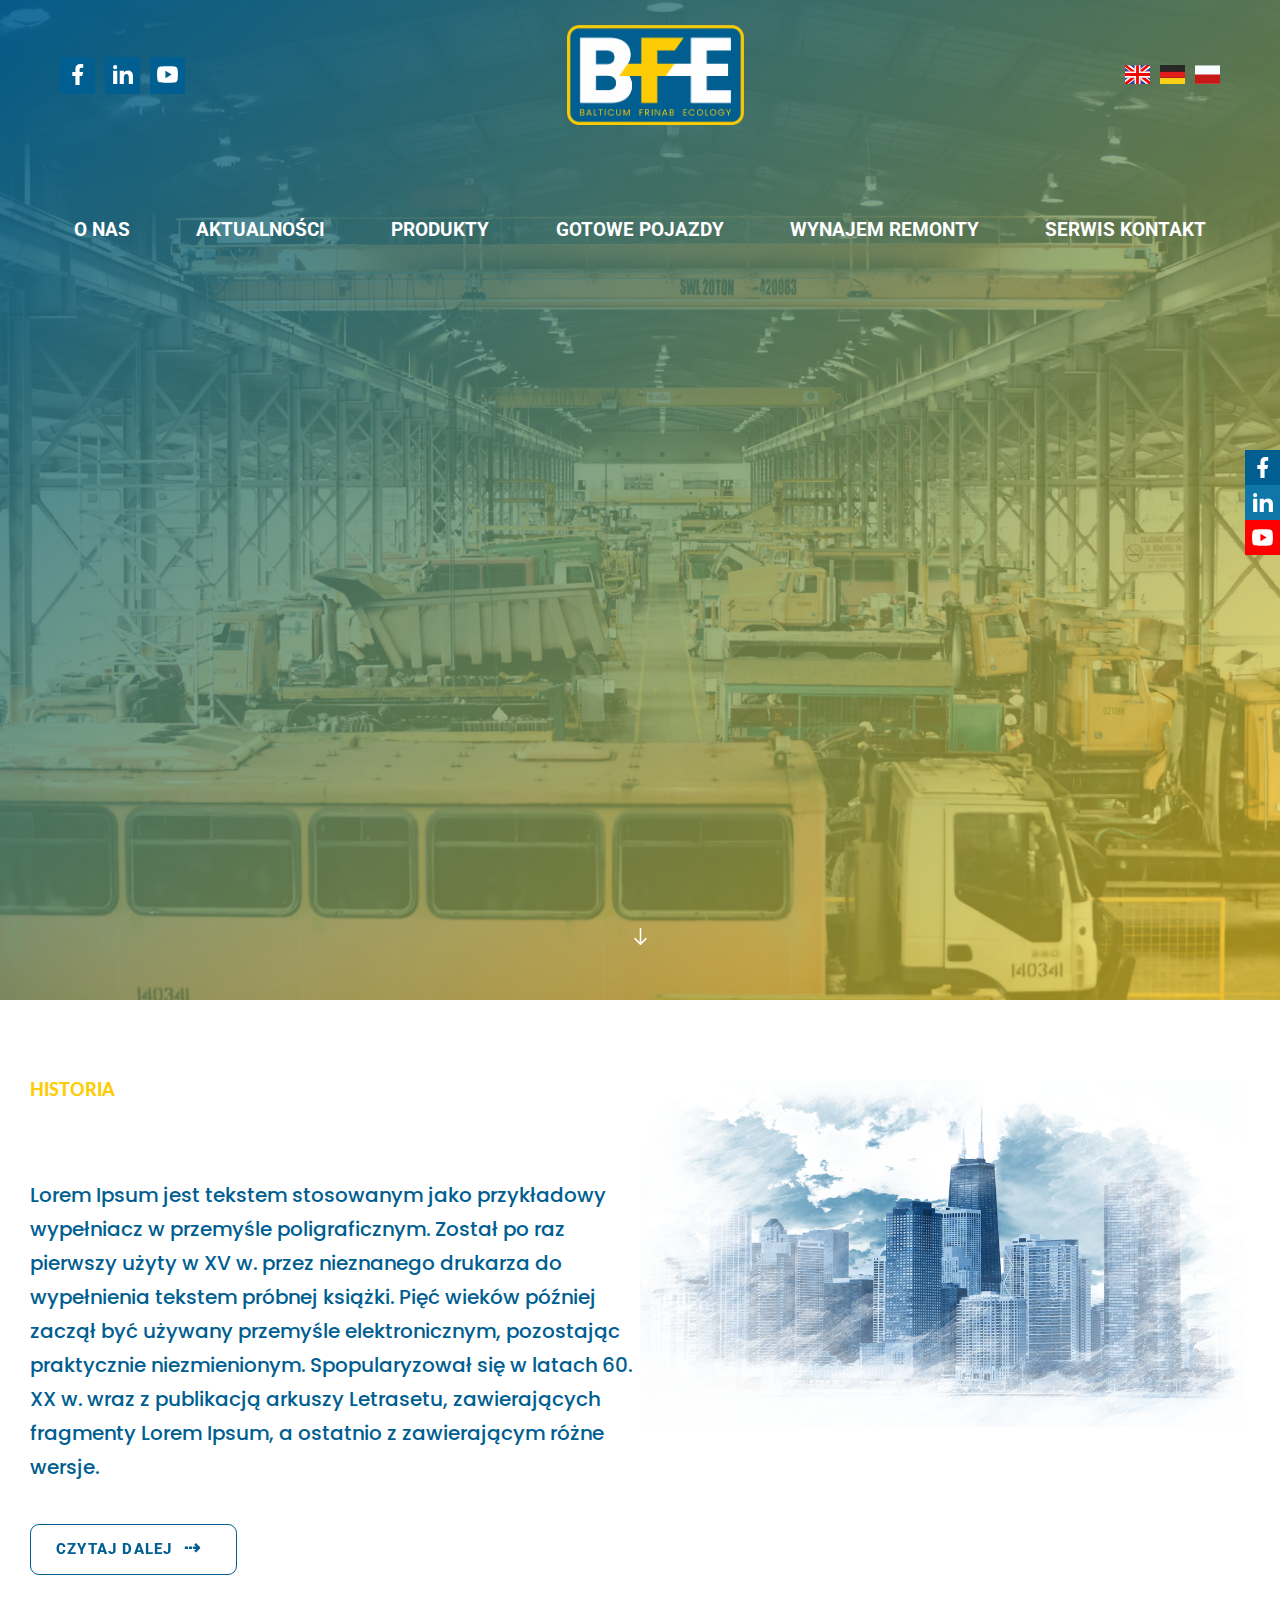
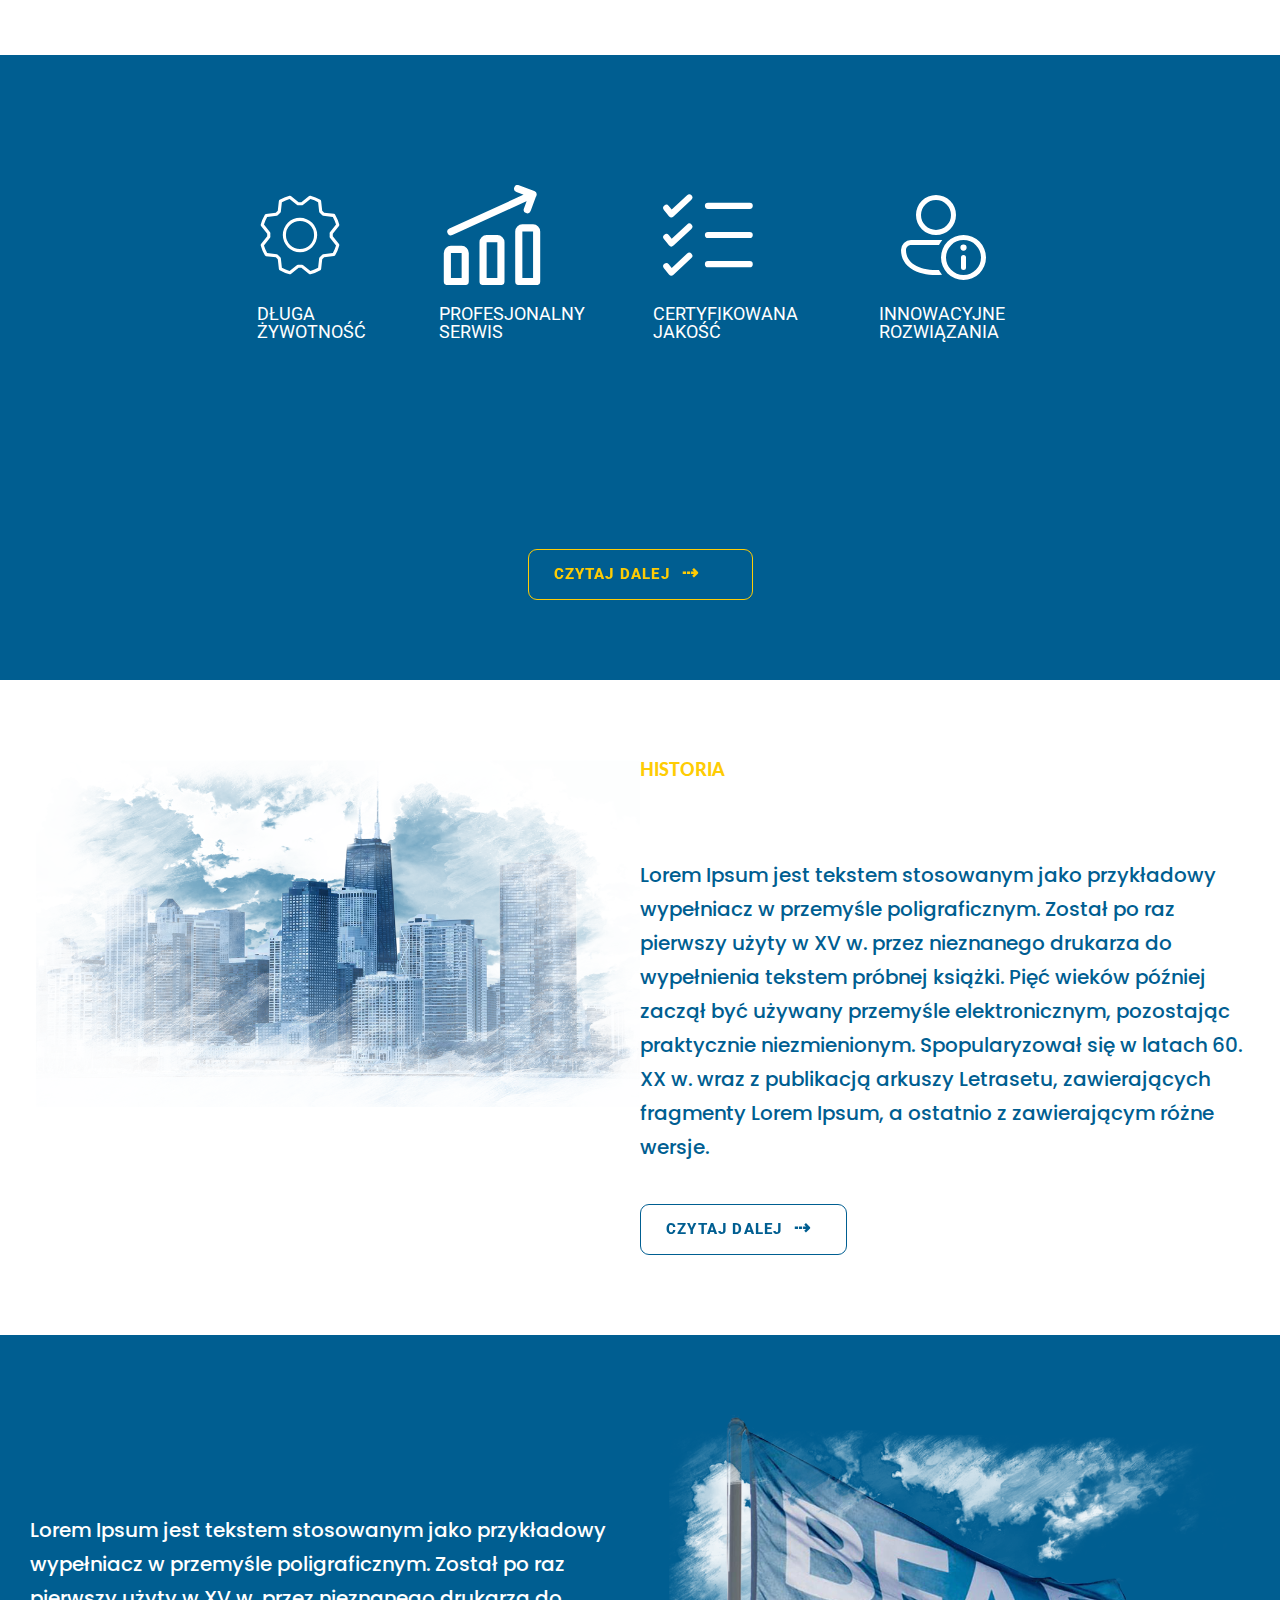
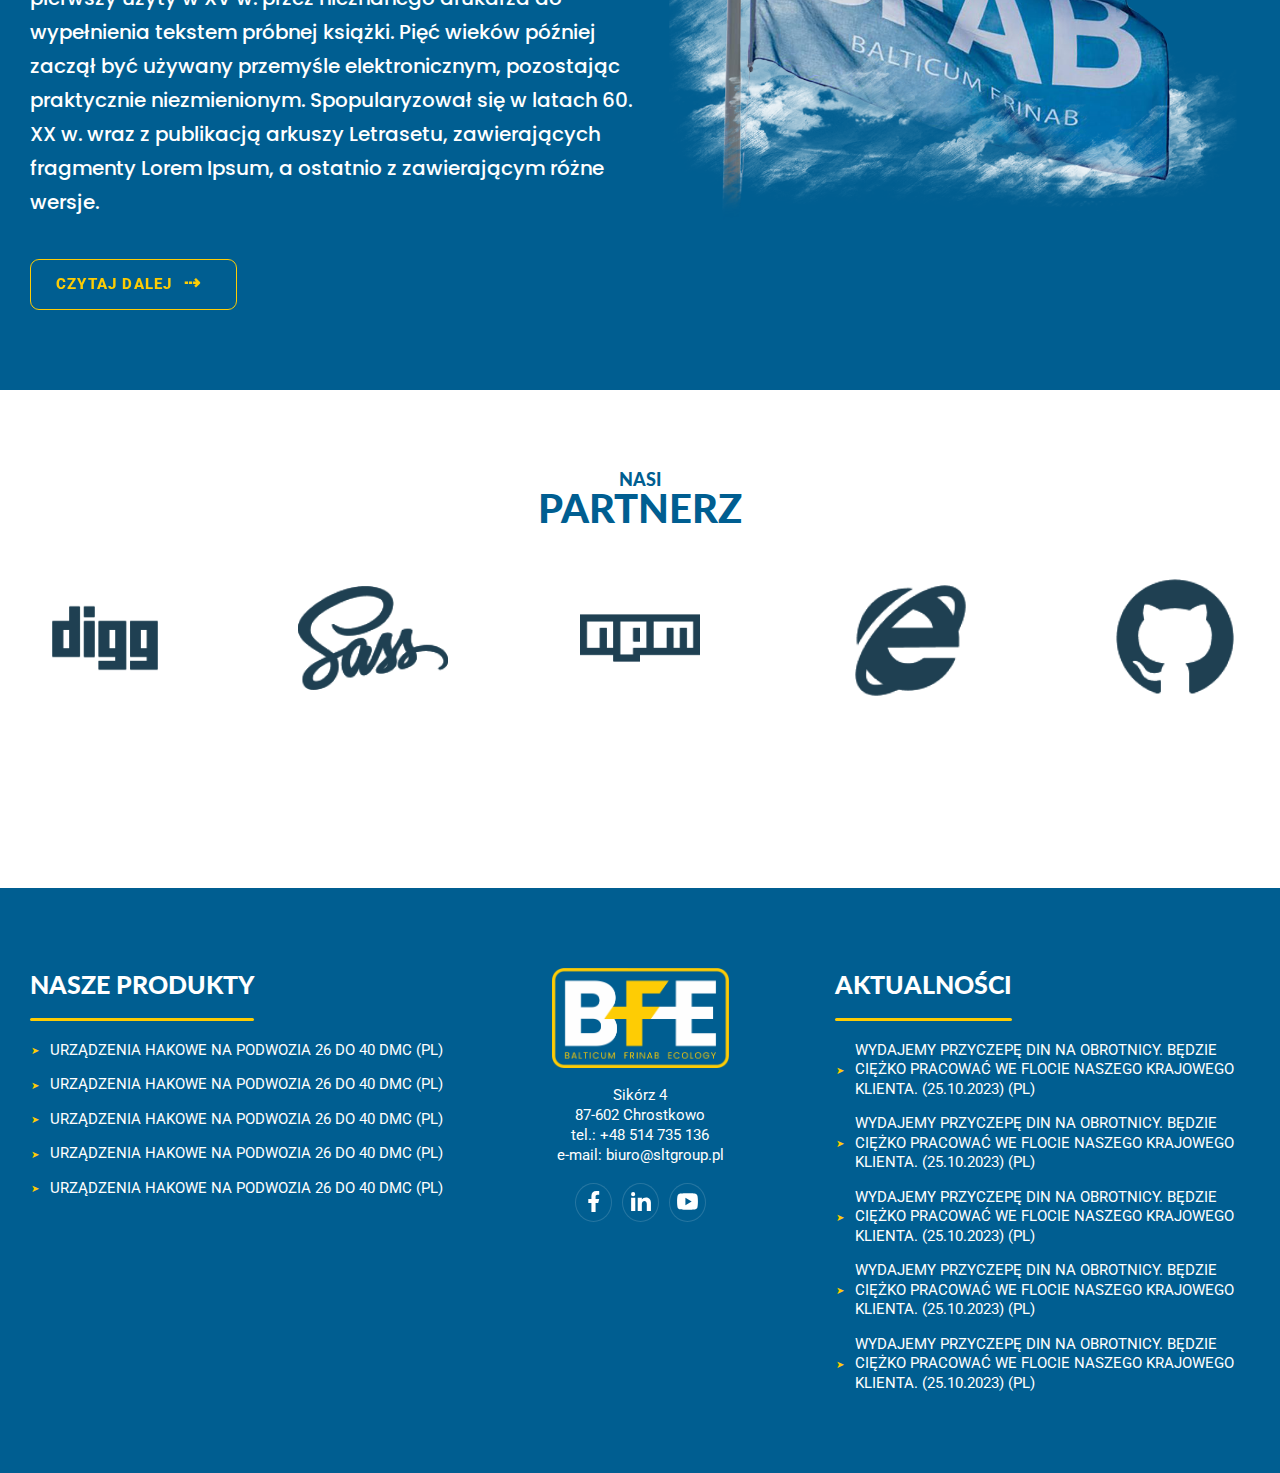
==== commit c5b106ad: "Update --" ====
--- a/index1.html
+++ b/index1.html
@@ -5,7 +5,7 @@
     <meta charset="UTF-8">
     <meta name="viewport" content="width=device-width, initial-scale=1.0">
     <link rel="stylesheet" href="/css/style.css">
-    <title>BFE</title>
+    <title>Home</title>
 </head>
 
 <body>
